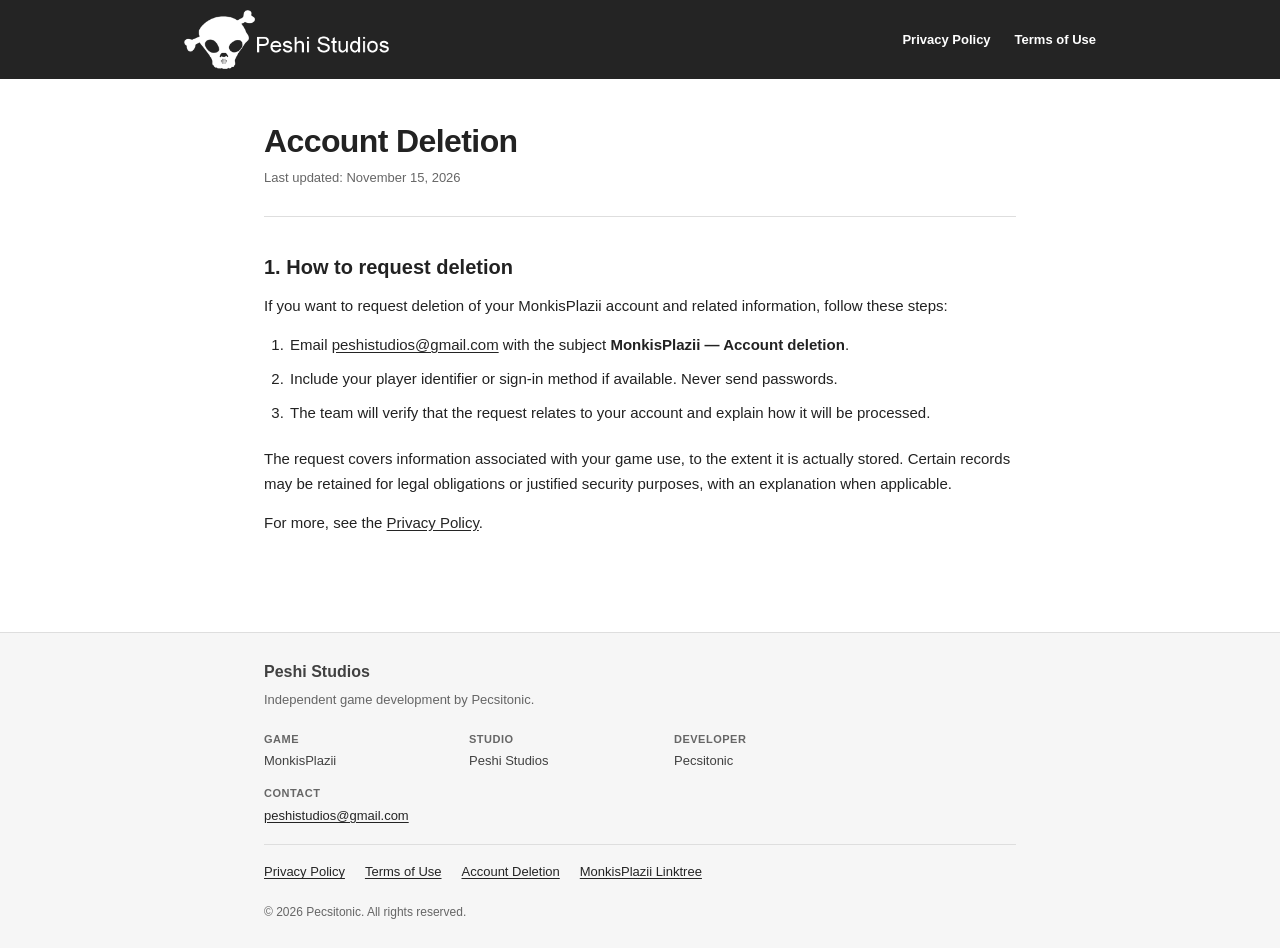
==== delete-account.html @ 5175d94b "© 2026 Peshi Studios - V1 Page" ====
<!doctype html><html lang="en"><head><meta charset="utf-8"><meta name="viewport" content="width=device-width,initial-scale=1"><meta name="theme-color" content="#242424"><meta name="description" content="How to request account and data deletion for MonkisPlazii."><title>Account Deletion — MonkisPlazii | Peshi Studios</title><link rel="icon" href="favicon.ico" sizes="any"><link rel="icon" type="image/png" sizes="512x512" href="favicon.png"><link rel="stylesheet" href="styles.css"></head><body><a class="skip" href="#content">Skip to content</a><header class="topbar"><div class="topinner"><a class="logo" href="index.html" aria-label="Peshi Studios home"><img src="uipeshistudios.png" width="337" height="97" alt="Peshi Studios"></a><nav aria-label="Legal documents"><a href="privacy.html">Privacy Policy</a><a href="terms.html">Terms of Use</a></nav></div></header><main class="content" id="content"><h1>Account Deletion</h1><p class="updated">Last updated: November 15, 2026</p><div class="sections"><section><h2>1. How to request deletion</h2><p>If you want to request deletion of your MonkisPlazii account and related information, follow these steps:</p><ol><li>Email <a href="mailto:peshistudios@gmail.com?subject=MonkisPlazii%20-%20Account%20deletion%20request">peshistudios@gmail.com</a> with the subject <strong>MonkisPlazii — Account deletion</strong>.</li><li>Include your player identifier or sign-in method if available. Never send passwords.</li><li>The team will verify that the request relates to your account and explain how it will be processed.</li></ol><p>The request covers information associated with your game use, to the extent it is actually stored. Certain records may be retained for legal obligations or justified security purposes, with an explanation when applicable.</p><p>For more, see the <a href="privacy.html">Privacy Policy</a>.</p></section></div></main><footer><div class="footinner"><div class="footmain"><strong>Peshi Studios</strong><p>Independent game development by Pecsitonic.</p></div><dl><div><dt>Game</dt><dd>MonkisPlazii</dd></div><div><dt>Studio</dt><dd>Peshi Studios</dd></div><div><dt>Developer</dt><dd>Pecsitonic</dd></div><div><dt>Contact</dt><dd><a href="mailto:peshistudios@gmail.com">peshistudios@gmail.com</a></dd></div></dl><div class="footlinks"><a href="privacy.html">Privacy Policy</a><a href="terms.html">Terms of Use</a><a href="delete-account.html">Account Deletion</a><a href="https://linktr.ee/monkisplazii" target="_blank" rel="noopener noreferrer">MonkisPlazii Linktree</a></div><p class="copyright">© 2026 Pecsitonic. All rights reserved.</p></div></footer></body></html>
---- styles.css ----
:root{color-scheme:light;--tone:#242424;--ink:#222;--muted:#666;--border:#dedede}*,*::before,*::after{box-sizing:border-box}html{scroll-behavior:smooth}body{margin:0;background:#fff;color:var(--ink);font:15px/1.68 Arial,Helvetica,sans-serif;-webkit-text-size-adjust:100%}a{color:var(--tone);text-decoration:underline;text-underline-offset:2px}a:hover{color:#474747}a:focus-visible{outline:2px solid var(--tone);outline-offset:3px}.skip{position:absolute;top:-100px;left:12px;padding:10px;background:white;color:#242424;z-index:100}.skip:focus{top:8px}.topbar{background:var(--tone);color:#fff}.topinner{max-width:960px;margin:0 auto;min-height:77px;padding:10px 24px;display:flex;align-items:center;justify-content:space-between;gap:28px}.logo{display:inline-flex;align-items:center;flex-shrink:0;text-decoration:none;line-height:0}.logo img{display:block;width:205px;max-width:100%;height:auto;object-fit:contain}.logo:hover img,.logo:focus img{filter:none;opacity:1}.topbar nav{display:flex;flex-wrap:wrap;align-items:center;gap:24px}.topbar nav a{display:inline-block;color:#fff;text-decoration:none;font-size:13px;font-weight:600;border-bottom:2px solid transparent;padding:7px 0 5px;white-space:nowrap}.topbar nav a[aria-current=page]{border-bottom-color:#fff}.topbar nav a:hover{color:#fff;border-bottom-color:#aaa}.topbar nav a:focus-visible,.logo:focus-visible{outline:2px solid #fff;outline-offset:4px}.content{max-width:800px;margin:0 auto;padding:42px 24px 70px}h1{font-size:32px;line-height:1.25;margin:0 0 6px;letter-spacing:-.6px}.updated{font-size:13px;color:var(--muted);margin:0 0 27px}.sections{border-top:1px solid var(--border);padding-top:10px}.sections section{padding:14px 0 13px}h2{font-size:20px;line-height:1.4;margin:12px 0;font-weight:700}p{margin:0 0 14px}ul,ol{margin:0 0 20px;padding-left:24px}li{padding-left:2px;margin:0 0 9px}footer{background:#f6f6f6;border-top:1px solid var(--border);color:#414141}.footinner{max-width:800px;margin:auto;padding:26px 24px}.footmain strong{font-size:16px}.footmain p{margin:3px 0 19px;color:#656565;font-size:13px}dl{display:flex;flex-wrap:wrap;gap:12px 45px;margin:0 0 18px}dl>div{min-width:160px}dt{font-size:11px;font-weight:700;color:#666;text-transform:uppercase;letter-spacing:.5px}dd{margin:2px 0 0;font-size:13px;overflow-wrap:anywhere}.footlinks{border-top:1px solid #dedede;padding:16px 0 9px;display:flex;flex-wrap:wrap;gap:12px 20px}.footlinks a{font-size:13px}.copyright{margin:10px 0 0;font-size:12px;color:#666}@media(max-width:650px){body{font-size:15px;line-height:1.65}.topinner{padding:10px 16px;min-height:0;display:flex;flex-wrap:wrap;gap:3px 12px}.logo img{width:162px}.topbar nav{margin-left:auto;gap:15px}.topbar nav a{font-size:12px}.content{padding:28px 18px 45px}h1{font-size:28px}h2{font-size:19px}.sections section{padding:11px 0 10px}.footinner{padding:24px 18px}dl{display:block}dl>div{margin-bottom:12px}}@media(max-width:460px){.topinner{justify-content:center}.logo{width:100%;justify-content:center}.logo img{width:171px}.topbar nav{width:100%;margin:0;justify-content:center;border-top:1px solid #555;gap:24px}.topbar nav a{padding:9px 0 5px;font-size:13px}}
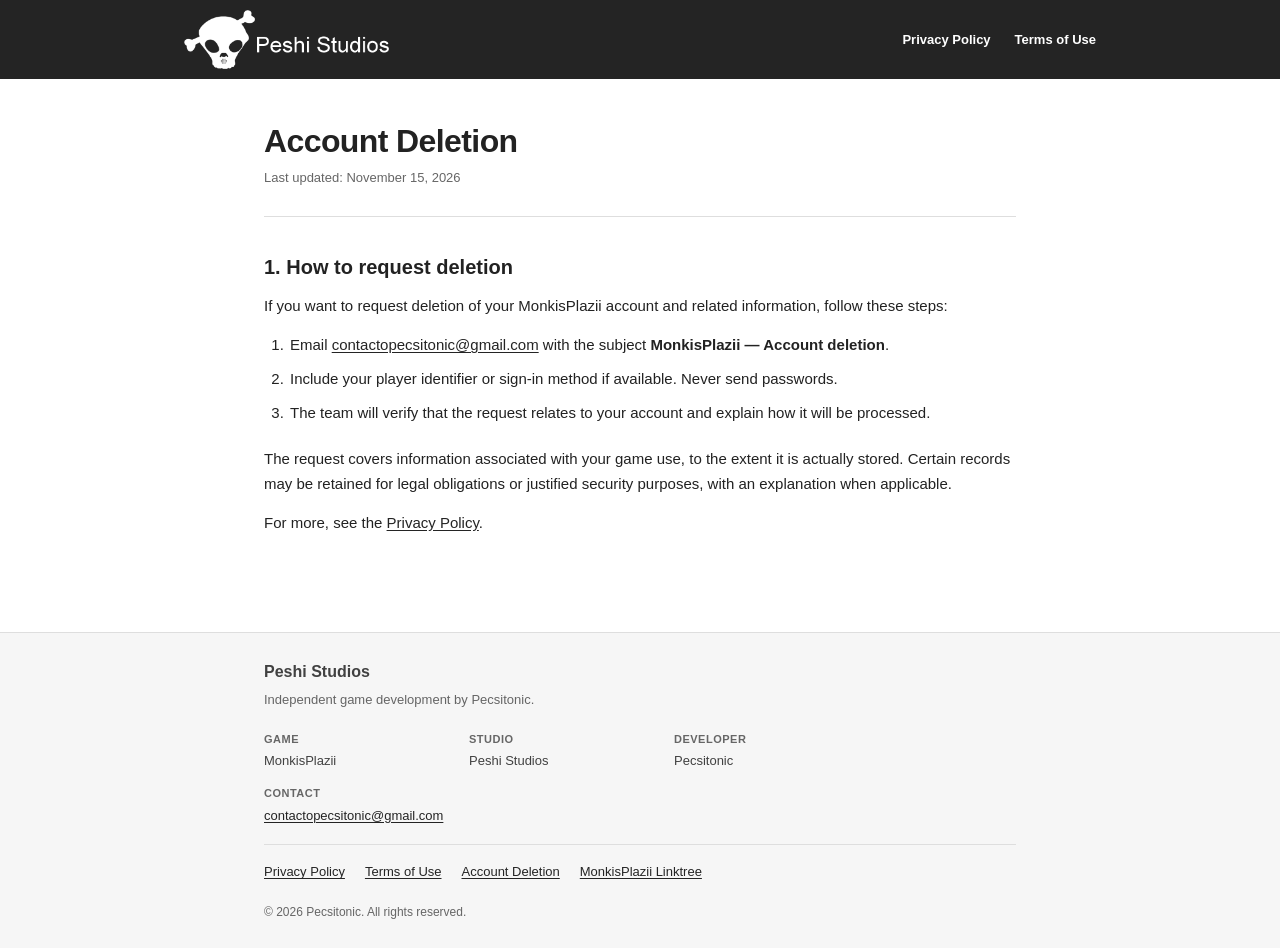
==== commit f87db5d2: "---" ====
--- a/delete-account.html
+++ b/delete-account.html
@@ -1 +1 @@
-<!doctype html><html lang="en"><head><meta charset="utf-8"><meta name="viewport" content="width=device-width,initial-scale=1"><meta name="theme-color" content="#242424"><meta name="description" content="How to request account and data deletion for MonkisPlazii."><title>Account Deletion — MonkisPlazii | Peshi Studios</title><link rel="icon" href="favicon.ico" sizes="any"><link rel="icon" type="image/png" sizes="512x512" href="favicon.png"><link rel="stylesheet" href="styles.css"></head><body><a class="skip" href="#content">Skip to content</a><header class="topbar"><div class="topinner"><a class="logo" href="index.html" aria-label="Peshi Studios home"><img src="uipeshistudios.png" width="337" height="97" alt="Peshi Studios"></a><nav aria-label="Legal documents"><a href="privacy.html">Privacy Policy</a><a href="terms.html">Terms of Use</a></nav></div></header><main class="content" id="content"><h1>Account Deletion</h1><p class="updated">Last updated: November 15, 2026</p><div class="sections"><section><h2>1. How to request deletion</h2><p>If you want to request deletion of your MonkisPlazii account and related information, follow these steps:</p><ol><li>Email <a href="mailto:peshistudios@gmail.com?subject=MonkisPlazii%20-%20Account%20deletion%20request">peshistudios@gmail.com</a> with the subject <strong>MonkisPlazii — Account deletion</strong>.</li><li>Include your player identifier or sign-in method if available. Never send passwords.</li><li>The team will verify that the request relates to your account and explain how it will be processed.</li></ol><p>The request covers information associated with your game use, to the extent it is actually stored. Certain records may be retained for legal obligations or justified security purposes, with an explanation when applicable.</p><p>For more, see the <a href="privacy.html">Privacy Policy</a>.</p></section></div></main><footer><div class="footinner"><div class="footmain"><strong>Peshi Studios</strong><p>Independent game development by Pecsitonic.</p></div><dl><div><dt>Game</dt><dd>MonkisPlazii</dd></div><div><dt>Studio</dt><dd>Peshi Studios</dd></div><div><dt>Developer</dt><dd>Pecsitonic</dd></div><div><dt>Contact</dt><dd><a href="mailto:peshistudios@gmail.com">peshistudios@gmail.com</a></dd></div></dl><div class="footlinks"><a href="privacy.html">Privacy Policy</a><a href="terms.html">Terms of Use</a><a href="delete-account.html">Account Deletion</a><a href="https://linktr.ee/monkisplazii" target="_blank" rel="noopener noreferrer">MonkisPlazii Linktree</a></div><p class="copyright">© 2026 Pecsitonic. All rights reserved.</p></div></footer></body></html>
+<!doctype html><html lang="en"><head><meta charset="utf-8"><meta name="viewport" content="width=device-width,initial-scale=1"><meta name="theme-color" content="#242424"><meta name="description" content="How to request account and data deletion for MonkisPlazii."><title>Account Deletion — MonkisPlazii | Peshi Studios</title><link rel="icon" href="favicon.ico" sizes="any"><link rel="icon" type="image/png" sizes="512x512" href="favicon.png"><link rel="stylesheet" href="styles.css"></head><body><a class="skip" href="#content">Skip to content</a><header class="topbar"><div class="topinner"><a class="logo" href="index.html" aria-label="Peshi Studios home"><img src="uipeshistudios.png" width="337" height="97" alt="Peshi Studios"></a><nav aria-label="Legal documents"><a href="privacy.html">Privacy Policy</a><a href="terms.html">Terms of Use</a></nav></div></header><main class="content" id="content"><h1>Account Deletion</h1><p class="updated">Last updated: November 15, 2026</p><div class="sections"><section><h2>1. How to request deletion</h2><p>If you want to request deletion of your MonkisPlazii account and related information, follow these steps:</p><ol><li>Email <a href="mailto:contactopecsitonic@gmail.com?subject=MonkisPlazii%20-%20Account%20deletion%20request">contactopecsitonic@gmail.com</a> with the subject <strong>MonkisPlazii — Account deletion</strong>.</li><li>Include your player identifier or sign-in method if available. Never send passwords.</li><li>The team will verify that the request relates to your account and explain how it will be processed.</li></ol><p>The request covers information associated with your game use, to the extent it is actually stored. Certain records may be retained for legal obligations or justified security purposes, with an explanation when applicable.</p><p>For more, see the <a href="privacy.html">Privacy Policy</a>.</p></section></div></main><footer><div class="footinner"><div class="footmain"><strong>Peshi Studios</strong><p>Independent game development by Pecsitonic.</p></div><dl><div><dt>Game</dt><dd>MonkisPlazii</dd></div><div><dt>Studio</dt><dd>Peshi Studios</dd></div><div><dt>Developer</dt><dd>Pecsitonic</dd></div><div><dt>Contact</dt><dd><a href="mailto:contactopecsitonic@gmail.com">contactopecsitonic@gmail.com</a></dd></div></dl><div class="footlinks"><a href="privacy.html">Privacy Policy</a><a href="terms.html">Terms of Use</a><a href="delete-account.html">Account Deletion</a><a href="https://linktr.ee/monkisplazii" target="_blank" rel="noopener noreferrer">MonkisPlazii Linktree</a></div><p class="copyright">© 2026 Pecsitonic. All rights reserved.</p></div></footer></body></html>
